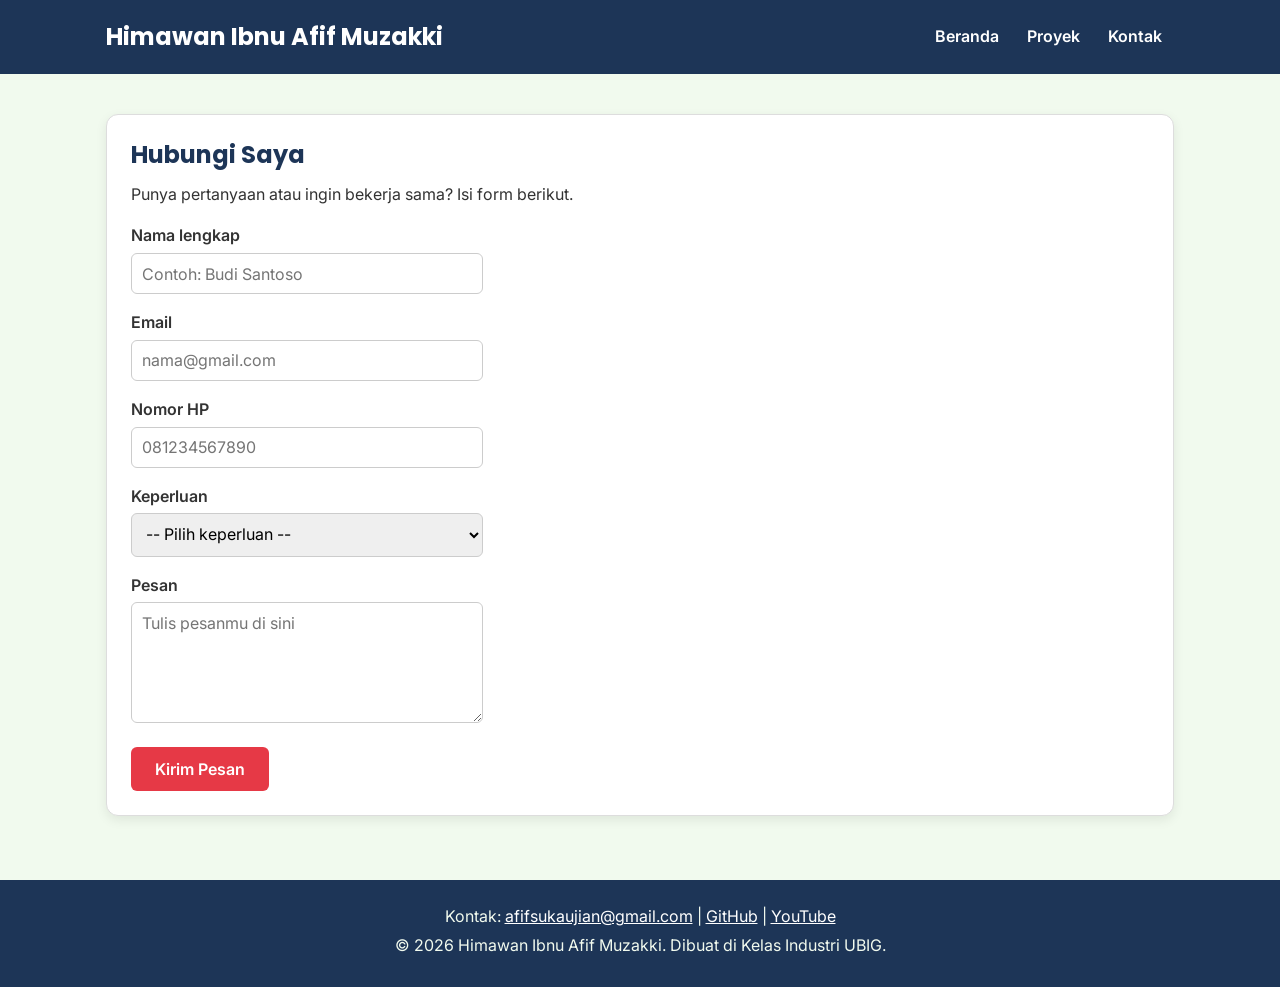
==== kontak.html @ b1a0d75b "feat: portofolio v1" ====
<!DOCTYPE html>
<html lang="id">
<head>
  <meta charset="UTF-8">
  <meta name="viewport" content="width=device-width, initial-scale=1.0">
  <title>Himawan Ibnu Afif Muzakki | Kontak</title>
  <link rel="preconnect" href="https://fonts.googleapis.com">
  <link rel="preconnect" href="https://fonts.gstatic.com" crossorigin>
  <link href="https://fonts.googleapis.com/css2?family=Inter:wght@400;600&family=Poppins:wght@600;700&display=swap" rel="stylesheet">
  <link rel="stylesheet" href="css/style.css">
</head>
<body>
  <header>
    <div class="container navbar">
      <h1>Himawan Ibnu Afif Muzakki</h1>
      <nav class="menu-laptop">
        <ul>
          <li><a href="index.html">Beranda</a></li>
          <li><a href="proyek.html">Proyek</a></li>
          <li><a href="kontak.html">Kontak</a></li>
        </ul>
      </nav>
      <!-- Tantangan: menu ponsel yang bisa dibuka-tutup -->
      <details class="menu-ponsel">
        <summary>Menu</summary>
        <nav>
          <ul>
            <li><a href="index.html">Beranda</a></li>
            <li><a href="proyek.html">Proyek</a></li>
            <li><a href="kontak.html">Kontak</a></li>
          </ul>
        </nav>
      </details>
    </div>
  </header>

  <main>
    <div class="container">
      <section class="kartu">
        <h2>Hubungi Saya</h2>
        <p>Punya pertanyaan atau ingin bekerja sama? Isi form berikut.</p>

        <form>
          <p>
            <label for="nama">Nama lengkap</label><br>
            <input type="text" id="nama" name="nama" placeholder="Contoh: Budi Santoso" required>
          </p>
          <p>
            <label for="email">Email</label><br>
            <input type="email" id="email" name="email" placeholder="nama@gmail.com" required>
          </p>
          <p>
            <label for="hp">Nomor HP</label><br>
            <input type="tel" id="hp" name="hp" placeholder="081234567890" required>
          </p>
          <p>
            <label for="keperluan">Keperluan</label><br>
            <select id="keperluan" name="keperluan" required>
              <option value="">-- Pilih keperluan --</option>
              <option value="bertanya">Bertanya</option>
              <option value="kerja-sama">Kerja sama proyek</option>
              <option value="lainnya">Lainnya</option>
            </select>
          </p>
          <p>
            <label for="pesan">Pesan</label><br>
            <textarea id="pesan" name="pesan" rows="5" cols="40" placeholder="Tulis pesanmu di sini" required></textarea>
          </p>
          <button type="submit">Kirim Pesan</button>
        </form>
      </section>
    </div>
  </main>

  <footer>
    <p>Kontak: <a href="https://mail.google.com/mail/?view=cm&fs=1&to=afifsukaujian@gmail.com">afifsukaujian@gmail.com</a> |
      <a href="https://github.com/ZakkPi" target="_blank">GitHub</a> |
      <a href="https://www.youtube.com/" target="_blank">YouTube</a></p>
    <p>&copy; 2026 Himawan Ibnu Afif Muzakki. Dibuat di Kelas Industri UBIG.</p>
  </footer>
</body>
</html>
---- css/style.css ----
/* Gaya portofolio Andi Pratama
   Palet: #1D3557 (utama), #E63946 (aksen), #F1FAEE (latar)
   Huruf: Poppins (judul), Inter (isi)
   Tata letak: mobile first, titik ubah 768px (tablet) dan 1024px (laptop) */

/* 1. Reset */
* {
  box-sizing: border-box;
  margin: 0;
}

img {
  max-width: 100%;
  height: auto;
}

/* 2. Dasar halaman: warna dan huruf */
body {
  font-family: "Inter", Arial, sans-serif;
  font-size: 1rem;
  line-height: 1.6;
  color: #333333;
  background-color: #F1FAEE;
}

h1, h2, h3 {
  font-family: "Poppins", Arial, sans-serif;
  color: #1D3557;
  line-height: 1.3;
}

h2 {
  margin-bottom: 0.75rem;
}

p, ul, ol {
  margin-bottom: 1rem;
}

a {
  color: #E63946;
}

/* 3. Wadah, header, dan menu */
.container {
  max-width: 1100px;
  margin: 0 auto;
  padding: 0 1rem;
}

header {
  background-color: #1D3557;
  color: #FFFFFF;
  padding: 1rem 0;
}

header h1 {
  color: #FFFFFF;
  font-size: 1.5rem;
}

.navbar {
  display: flex;
  flex-wrap: wrap;
  justify-content: space-between;
  align-items: center;
  gap: 0.5rem;
}

nav ul {
  display: flex;
  gap: 0.25rem;
  padding: 0;
  margin: 0;
  list-style: none;
}

nav a {
  display: inline-block;
  padding: 0.5rem 0.75rem;
  border-radius: 6px;
  color: #FFFFFF;
  font-weight: 600;
  text-decoration: none;
}

/* Tantangan: menu ponsel buka-tutup dengan details */
.menu-laptop {
  display: none;
}

.menu-ponsel summary {
  padding: 0.5rem 0.75rem;
  border: 1px solid #FFFFFF;
  border-radius: 6px;
  font-weight: 600;
  cursor: pointer;
}

.menu-ponsel ul {
  flex-direction: column;
  margin-top: 0.5rem;
}

/* 4. Isi utama, hero, dan kartu */
main {
  padding: 1.5rem 0;
}

.hero {
  display: flex;
  flex-direction: column;
  align-items: center;
  gap: 1.5rem;
  padding: 1rem 0 2rem;
  text-align: center;
}

.hero img {
  border: 4px solid #E63946;
  border-radius: 50%;
}

.hero h2 {
  font-size: 2rem;
}

.tombol {
  display: inline-block;
  padding: 0.75rem 1.5rem;
  border-radius: 6px;
  background-color: #E63946;
  color: #FFFFFF;
  font-weight: 600;
  text-decoration: none;
}

.kartu {
  background-color: #FFFFFF;
  padding: 1rem;
  margin-bottom: 1.5rem;
  border: 1px solid #DDDDDD;
  border-radius: 12px;
  box-shadow: 0 4px 12px rgba(0, 0, 0, 0.08);
}

.daftar-kartu {
  display: flex;
  flex-wrap: wrap;
  gap: 1.5rem;
  margin-bottom: 1.5rem;
}

.daftar-kartu .kartu {
  flex: 1 1 280px;
  margin-bottom: 0;
}

article img {
  border-radius: 8px;
  border: 1px solid #DDDDDD;
}

/* 5. Tabel */
table {
  border-collapse: collapse;
}

caption {
  font-weight: 600;
  text-align: left;
  margin-bottom: 0.5rem;
}

th, td {
  border: 1px solid #CCCCCC;
  padding: 0.5rem 0.75rem;
  text-align: left;
}

th {
  background-color: #1D3557;
  color: #FFFFFF;
}

/* 6. Form */
label {
  font-weight: 600;
}

input, select, textarea {
  width: 100%;
  max-width: 22rem;
  padding: 0.6rem;
  margin-top: 0.25rem;
  border: 1px solid #CCCCCC;
  border-radius: 6px;
  font-family: inherit;
  font-size: 1rem;
}

button {
  padding: 0.75rem 1.5rem;
  border: none;
  border-radius: 6px;
  background-color: #E63946;
  color: #FFFFFF;
  font-family: inherit;
  font-size: 1rem;
  font-weight: 600;
  cursor: pointer;
}

/* 7. Footer */
footer {
  background-color: #1D3557;
  color: #F1FAEE;
  text-align: center;
  padding: 1.5rem;
}

footer p {
  margin-bottom: 0.25rem;
}

footer a {
  color: #FFFFFF;
}

/* 8. Tablet: lebar layar 768px ke atas */
@media (min-width: 768px) {
  .menu-laptop {
    display: block;
  }

  .menu-ponsel {
    display: none;
  }

  .hero {
    flex-direction: row;
    padding: 2rem 0 3rem;
    text-align: left;
  }

  .kartu {
    padding: 1.5rem;
  }
}

/* 9. Laptop: lebar layar 1024px ke atas */
@media (min-width: 1024px) {
  main {
    padding: 2.5rem 0;
  }

  .hero {
    gap: 3rem;
  }

  .hero h2 {
    font-size: 2.75rem;
  }
}
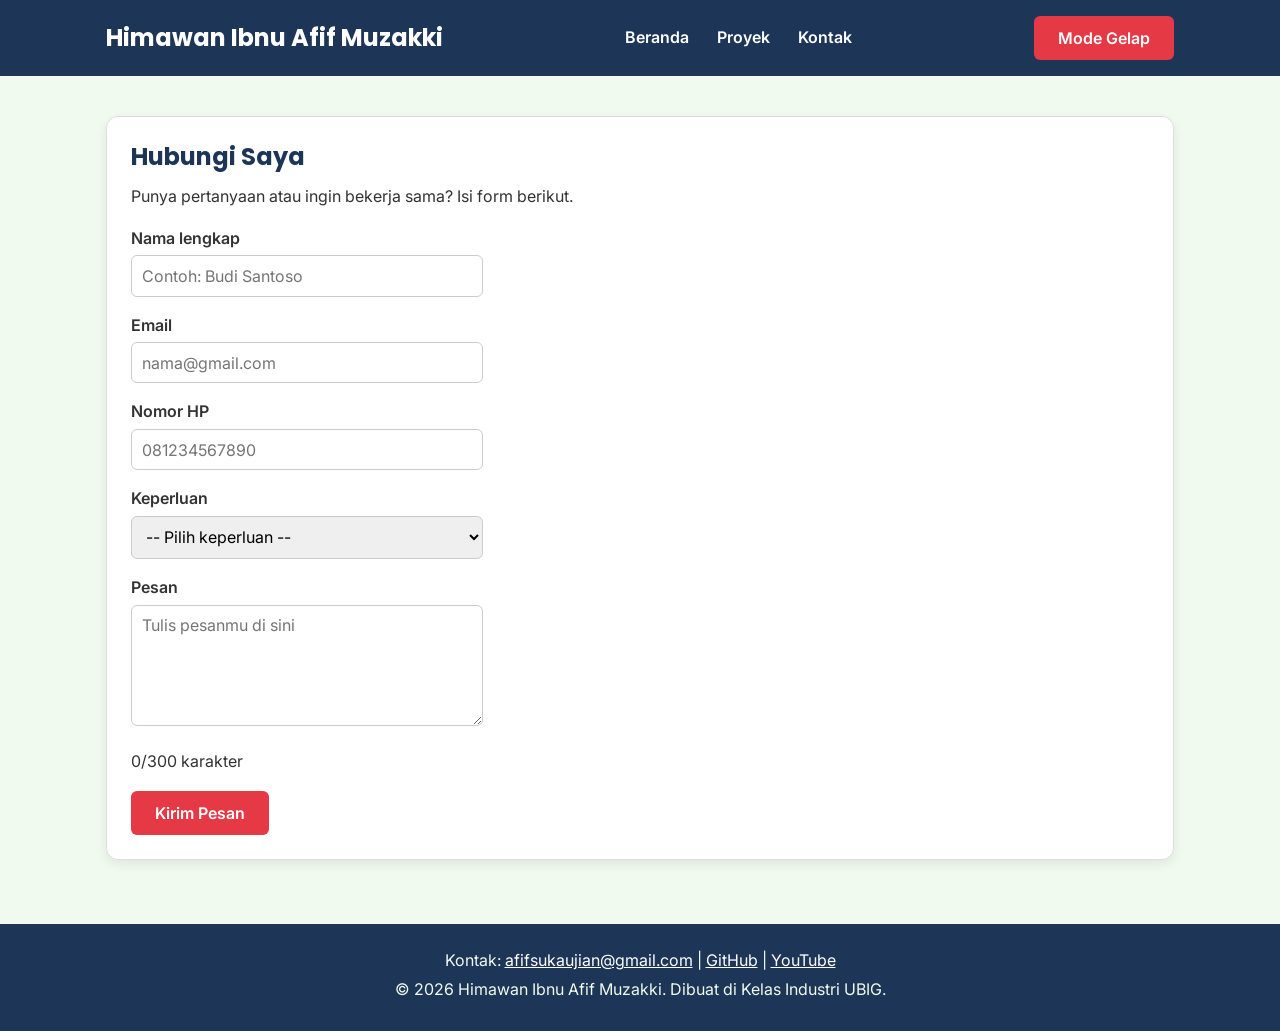
==== commit b7554d2b: "feat: tambah latihan javascript dasar" ====
--- a/kontak.html
+++ b/kontak.html
@@ -4,30 +4,35 @@
   <meta charset="UTF-8">
   <meta name="viewport" content="width=device-width, initial-scale=1.0">
   <title>Himawan Ibnu Afif Muzakki | Kontak</title>
+  <link rel="icon" href="fotobiru.jpg">
   <link rel="preconnect" href="https://fonts.googleapis.com">
   <link rel="preconnect" href="https://fonts.gstatic.com" crossorigin>
   <link href="https://fonts.googleapis.com/css2?family=Inter:wght@400;600&family=Poppins:wght@600;700&display=swap" rel="stylesheet">
   <link rel="stylesheet" href="css/style.css">
+  <script src="JS/main.js" defer></script>
+  <script src="JS/latihan.js" defer></script>
+  <script src="JS/logika.js" defer></script>
+  <script src="JS/kalkulator.js" defer></script>
 </head>
 <body>
   <header>
     <div class="container navbar">
       <h1>Himawan Ibnu Afif Muzakki</h1>
-      <nav class="menu-laptop">
+      <nav class="menu-laptop" aria-label="Navigasi utama">
         <ul>
           <li><a href="index.html">Beranda</a></li>
           <li><a href="proyek.html">Proyek</a></li>
-          <li><a href="kontak.html">Kontak</a></li>
+          <li><a href="kontak.html" aria-current="page">Kontak</a></li>
         </ul>
       </nav>
-      <!-- Tantangan: menu ponsel yang bisa dibuka-tutup -->
+      <button type="button" id="tombol-tema" aria-label="Ubah tema halaman" aria-pressed="false">Mode Gelap</button>
       <details class="menu-ponsel">
         <summary>Menu</summary>
-        <nav>
+        <nav aria-label="Navigasi utama">
           <ul>
             <li><a href="index.html">Beranda</a></li>
             <li><a href="proyek.html">Proyek</a></li>
-            <li><a href="kontak.html">Kontak</a></li>
+            <li><a href="kontak.html" aria-current="page">Kontak</a></li>
           </ul>
         </nav>
       </details>
@@ -40,7 +45,7 @@
         <h2>Hubungi Saya</h2>
         <p>Punya pertanyaan atau ingin bekerja sama? Isi form berikut.</p>
 
-        <form>
+        <form id="form-kontak">
           <p>
             <label for="nama">Nama lengkap</label><br>
             <input type="text" id="nama" name="nama" placeholder="Contoh: Budi Santoso" required>
@@ -64,9 +69,11 @@
           </p>
           <p>
             <label for="pesan">Pesan</label><br>
-            <textarea id="pesan" name="pesan" rows="5" cols="40" placeholder="Tulis pesanmu di sini" required></textarea>
+            <textarea id="pesan" name="pesan" rows="5" cols="40" maxlength="300" placeholder="Tulis pesanmu di sini" required></textarea>
           </p>
+          <p id="hitung-karakter" aria-live="polite">0/300 karakter</p>
           <button type="submit">Kirim Pesan</button>
+          <p id="status-form" class="form-status" role="status" aria-live="polite" hidden></p>
         </form>
       </section>
     </div>
--- a/css/style.css
+++ b/css/style.css
@@ -7,6 +7,7 @@
 * {
   box-sizing: border-box;
   margin: 0;
+  scroll-behavior: smooth;
 }
 
 img {
@@ -156,6 +157,28 @@
   margin-bottom: 0;
 }
 
+.filter {
+  display: flex;
+  flex-wrap: wrap;
+  gap: 0.5rem;
+  margin: 1rem 0;
+}
+
+.tombol-filter.aktif {
+  background-color: #1D3557;
+}
+
+.label {
+  display: inline-block;
+  padding: 0.2rem 0.6rem;
+  margin-bottom: 0.5rem;
+  border-radius: 999px;
+  background-color: #F1FAEE;
+  color: #1D3557;
+  font-size: 0.85rem;
+  font-weight: 600;
+}
+
 article img {
   border-radius: 8px;
   border: 1px solid #DDDDDD;
@@ -211,6 +234,57 @@
   cursor: pointer;
 }
 
+.form-status {
+  margin-top: 1rem;
+  font-weight: 600;
+}
+
+body.gelap {
+  color: #E5E7EB;
+  background-color: #111827;
+}
+
+body.gelap h1,
+body.gelap h2,
+body.gelap h3 {
+  color: #E5E7EB;
+}
+
+body.gelap header,
+body.gelap footer {
+  background-color: #0B1220;
+}
+
+body.gelap header h1 {
+  color: #FFFFFF;
+}
+
+body.gelap .kartu {
+  background-color: #1F2937;
+  border-color: #374151;
+}
+
+body.gelap .label {
+  background-color: #374151;
+  color: #F1FAEE;
+}
+
+body.gelap input,
+body.gelap select,
+body.gelap textarea {
+  color: #E5E7EB;
+  background-color: #111827;
+  border-color: #4B5563;
+}
+
+body.gelap th {
+  background-color: #0B1220;
+}
+
+body.gelap td {
+  border-color: #4B5563;
+}
+
 /* 7. Footer */
 footer {
   background-color: #1D3557;
